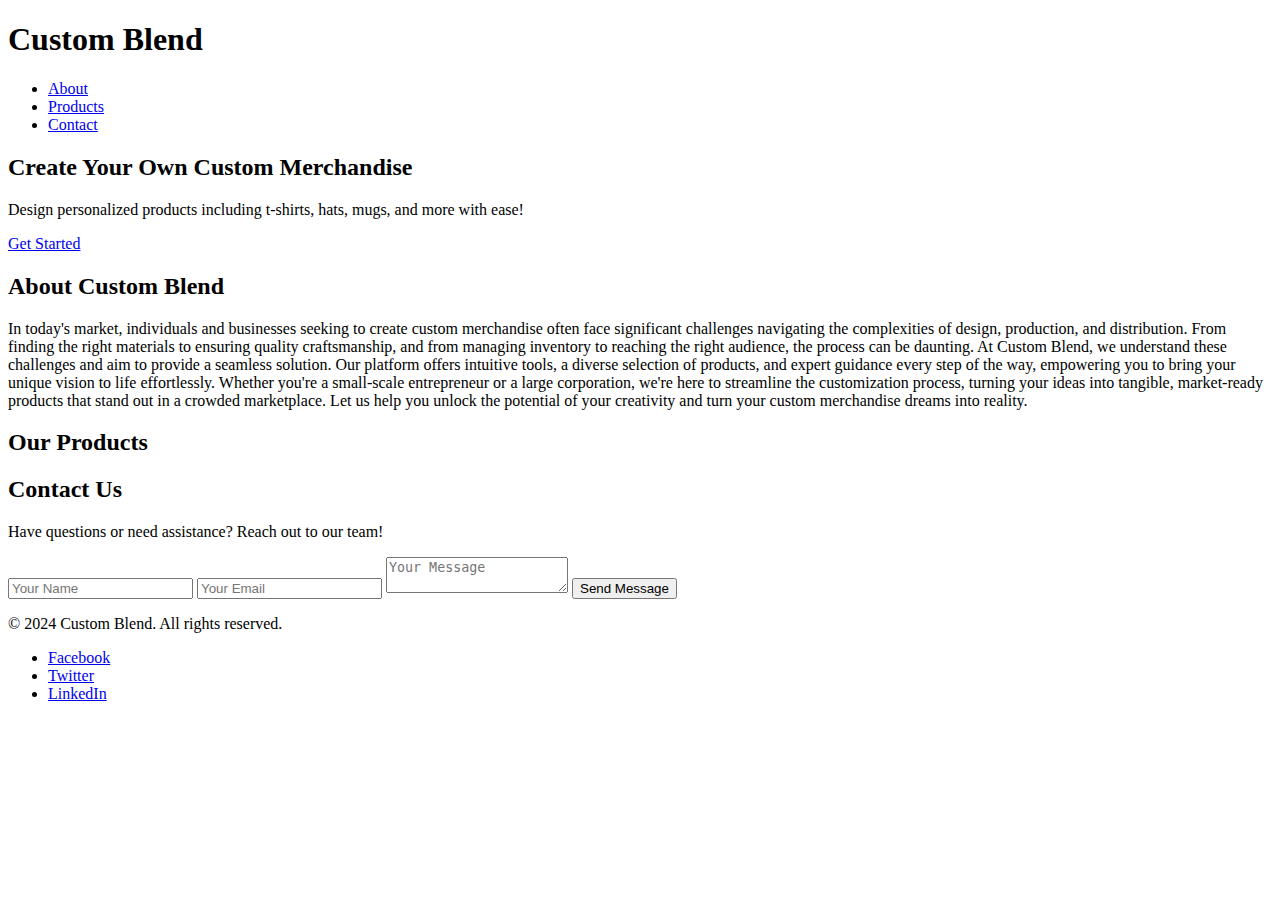
==== index.html @ c17483e9 "added index.html" ====
<!DOCTYPE html>
<html lang="en">
<head>
    <meta charset="UTF-8">
    <meta name="viewport" content="width=device-width, initial-scale=1.0">
    <title>Custom Blend - Design Your Merchandise</title>
    <link rel="stylesheet" href="style.css">
</head>
<body>
   <!-- <div class="background-image">
       <img src="https://a.storyblok.com/f/165154/1280x720/d9387c52e2/start-making-money.jpg/m/" alt="Background Image">
   </div> -->



    <nav class="navbar">
        <div class="container">
            <h1>Custom Blend</h1>
            <ul class="navlist">
                <li><a href="#about">About</a></li>
                <li><a href="#products">Products</a></li>
                <li><a href="#contact">Contact</a></li>
            </ul>
        </div>
    </nav>

    <!-- Hero Section -->
    <section class="hero">
    
        <div class="container">
            <h2>Create Your Own Custom Merchandise</h2>
            <p>Design personalized products including t-shirts, hats, mugs, and more with ease!</p>
            <a href="login.html" class="btn btn-primary">Get Started</a>
        </div>
    </section>

    <!-- About Section -->
    <section id="about" class="section">
        <div class="container">
            <h2>About Custom Blend</h2>
            <p>
                In today's market, individuals and businesses seeking to create custom merchandise often face significant challenges navigating the complexities of design, production, and distribution. From finding the right materials to ensuring quality craftsmanship, and from managing inventory to reaching the right audience, the process can be daunting. At Custom Blend, we understand these challenges and aim to provide a seamless solution. Our platform offers intuitive tools, a diverse selection of products, and expert guidance every step of the way, empowering you to bring your unique vision to life effortlessly. Whether you're a small-scale entrepreneur or a large corporation, we're here to streamline the customization process, turning your ideas into tangible, market-ready products that stand out in a crowded marketplace. Let us help you unlock the potential of your creativity and turn your custom merchandise dreams into reality.</p>
        </div>
    </section>

    <!-- Products Section -->
    <section id="products" class="section">
        <div class="container">
            <h2>Our Products</h2>
            <div class="product-list">
                <!-- Product Cards will be dynamically generated here -->
            </div>
        </div>
    </section>

    <!-- Contact Section -->
    <section id="contact" class="section">
        <div class="container">
            <h2>Contact Us</h2>
            <p>Have questions or need assistance? Reach out to our team!</p>
            <form>
                <input type="text" placeholder="Your Name">
                <input type="email" placeholder="Your Email">
                <textarea placeholder="Your Message"></textarea>
                <button type="submit" class="btn btn-primary">Send Message</button>
            </form>
        </div>
    </section>

    <!-- Footer -->
    <footer class="footer">
        <div class="container">
            <p>&copy; 2024 Custom Blend. All rights reserved.</p>
        </div>
        <ul class="social-links">
            <li><a href="https://www.facebook.com/profile.php?id=100069383474015">Facebook</a></li>
            <li><a href="https://twitter.com/rajputmanav540">Twitter</a></li>
            <li><a href="https://www.linkedin.com/in/manav-rajput-029062242/">LinkedIn</a></li>
        </ul>
    </footer>
</body>
</html>
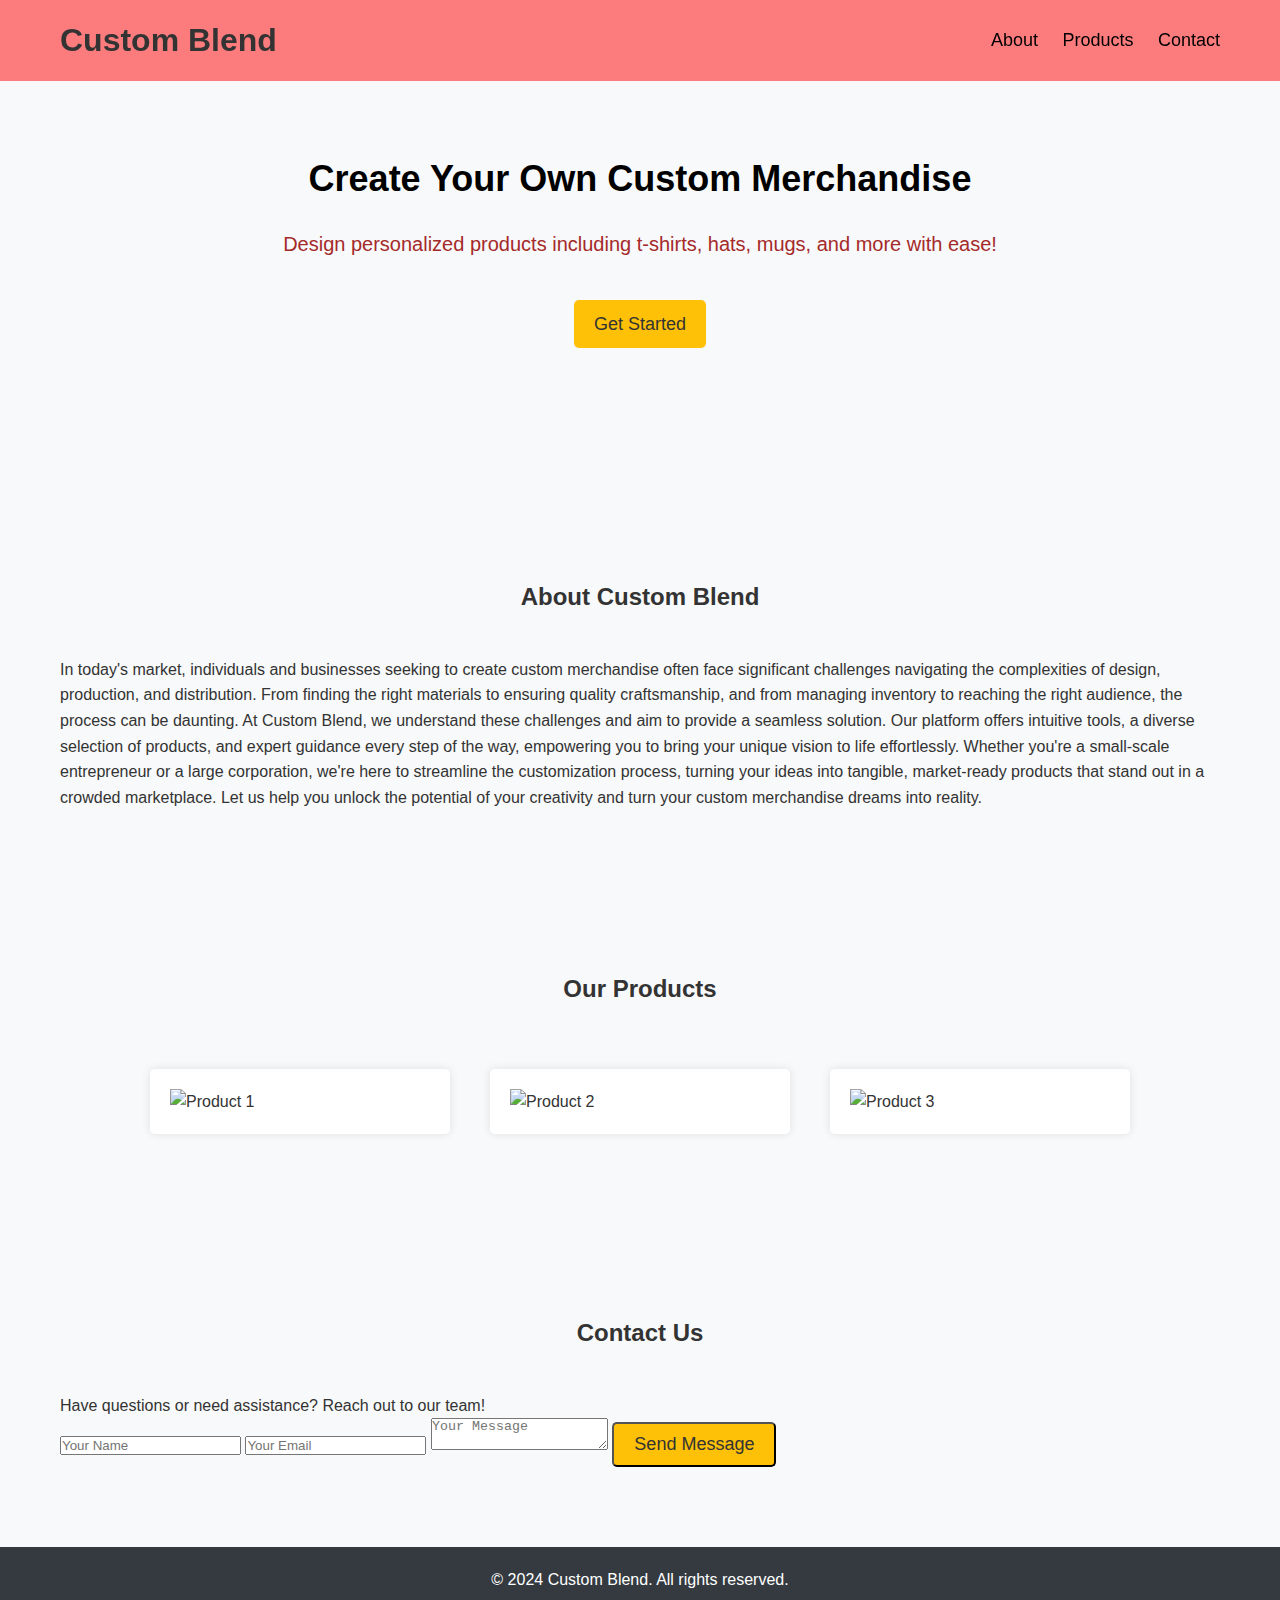
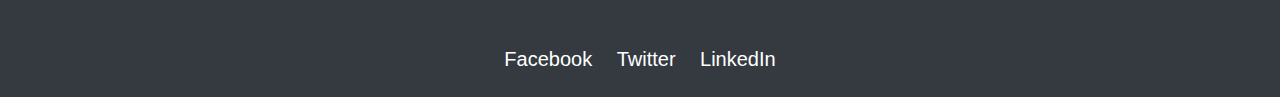
==== commit c7f2ed91: "Update index.html" ====
--- a/index.html
+++ b/index.html
@@ -44,14 +44,24 @@
     </section>
 
     <!-- Products Section -->
-    <section id="products" class="section">
-        <div class="container">
-            <h2>Our Products</h2>
-            <div class="product-list">
-                <!-- Product Cards will be dynamically generated here -->
+   <!-- Inside the Products Section -->
+<section id="products" class="section">
+    <div class="container">
+        <h2>Our Products</h2>
+        <div class="product-list">
+            <div class="product">
+                <img src="https://5.imimg.com/data5/SELLER/Default/2021/5/QF/HI/HN/18225951/classic-krishna-ji-portrait-print-t-shirt.jpg" alt="Product 1">
+            </div>
+            <div class="product">
+                <img src="https://muslimlane.com/cdn/shop/products/2_1_24ea5c3a-04fd-4abe-bee6-e04be5ea0b1e.png?v=1661436012" alt="Product 2">
+            </div>
+            <div class="product">
+                <img src="https://m.media-amazon.com/images/I/51azRM4b5UL._AC_UY1100_.jpg" alt="Product 3">
             </div>
         </div>
-    </section>
+    </div>
+</section>
+
 
     <!-- Contact Section -->
     <section id="contact" class="section">
--- a/style.css
+++ b/style.css
@@ -0,0 +1,234 @@
+/* Reset styles */
+* {
+    margin: 0;
+    padding: 0;
+    box-sizing: border-box;
+}
+
+
+/* Global styles */
+body {
+    font-family: Arial, sans-serif;
+    background-color: #f8f9fa;
+    color: #333;
+    line-height: 1.6;
+    position: relative;
+}
+
+.background-image {
+    position: fixed;
+    top: 0;
+    left: 0;
+    width: 100%;
+    height: 100%;
+    z-index: -1;
+    pointer-events: none;
+    filter: blur(2px); /* Apply blur effect */
+}
+
+.background-image img {
+    margin-top: 0px;
+    margin-left: 105px;
+    width: 1320px;
+    height: 720px;
+    object-fit: cover;
+}
+
+.container {
+    max-width: 1200px;
+    margin: 0 auto;
+    padding: 0 20px;
+    position: relative;
+}
+
+.navbar {
+    background-color: rgba(255, 0, 0, 0.5);
+    padding: 15px 0;
+    position: absolute;
+    width: 100%;
+    top: 0;
+    z-index: 1000;
+    position: fixed;
+
+}
+
+.navbar .container {
+    display: flex;
+    justify-content: space-between;
+    align-items: center;
+}
+
+.navlist {
+    list-style-type: none;
+    margin: 0;
+    padding: 0;
+}
+
+.navlist li {
+    display: inline;
+}
+
+.navlist li:not(:last-child) {
+    margin-right: 20px;
+}
+
+.navlist li a {
+    color: black;
+    text-decoration: none;
+    font-size: 18px;
+    transition: color 0.3s;
+}
+
+.navlist li a:hover {
+    color: #ffc107;
+}
+
+.hero {
+    color: #fff;
+    text-align: center;
+    padding: 150px 0;
+    position: relative;
+    z-index: 1;
+}
+
+.hero h2 {
+    font-size: 36px;
+    margin-bottom: 20px;
+    color: black;
+}
+
+.hero p {
+    font-size: 20px;
+    margin-bottom: 40px;
+    color: brown;
+}
+
+.btn {
+    display: inline-block;
+    background-color: #ffc107;
+    color: #333;
+    padding: 10px 20px;
+    text-decoration: none;
+    font-size: 18px;
+    border-radius: 5px;
+    transition: background-color 0.3s;
+}
+
+.btn:hover {
+    background-color: #ffca28;
+}
+
+.section {
+    padding: 80px 0;
+}
+
+.section h2 {
+    text-align: center;
+    margin-bottom: 40px;
+}
+
+.product-list {
+    display: flex;
+    justify-content: center;
+    flex-wrap: wrap;
+}
+
+.product {
+    background-color: #fff;
+    border-radius: 5px;
+    box-shadow: 0 0 10px rgba(0, 0, 0, 0.1);
+    margin: 20px;
+    padding: 20px;
+    width: 300px;
+}
+
+.product h3 {
+    font-size: 24px;
+    margin-bottom: 10px;
+}
+
+.product p {
+    margin-bottom: 20px;
+}
+
+.contact-form {
+    max-width: 600px;
+    margin: 0 auto;
+}
+
+.contact-form input,
+.contact-form textarea {
+    width: 100%;
+    padding: 10px;
+    margin-bottom: 20px;
+    border: 1px solid #ccc;
+    border-radius: 5px;
+    font-size: 16px;
+}
+
+.contact-form button {
+    display: block;
+    width: 100%;
+    background-color: #ffc107;
+    color: #333;
+    padding: 10px 0;
+    border: none;
+    border-radius: 5px;
+    font-size: 18px;
+    cursor: pointer;
+}
+
+.contact-form button:hover {
+    background-color: #ffca28;
+}
+
+.footer {
+    background-color: #343a40;
+    color: #fff;
+    text-align: center;
+    padding: 20px 0;
+    position: relative;
+    height: 150px;
+    width: 100%;
+    bottom: 0;
+}
+.social-links {
+    list-style-type: none;
+    padding: 0;
+    margin-top: 50px;
+}
+
+.social-links li {
+    display: inline-block;
+    margin: 0 10px; 
+}
+
+.social-links li a {
+    color: white;
+    text-decoration: none;
+    font-size: 20px;
+}
+
+.social-links li a:hover {
+    color: orange;
+}
+
+
+/* Responsive styles */
+@media (max-width: 768px) {
+    .container {
+        padding: 0 10px;
+    }
+
+    .hero {
+        padding: 100px 0;
+    }
+
+    .hero h2 {
+        font-size: 30px;
+    }
+
+    .hero p {
+        font-size: 18px;
+    }
+}
